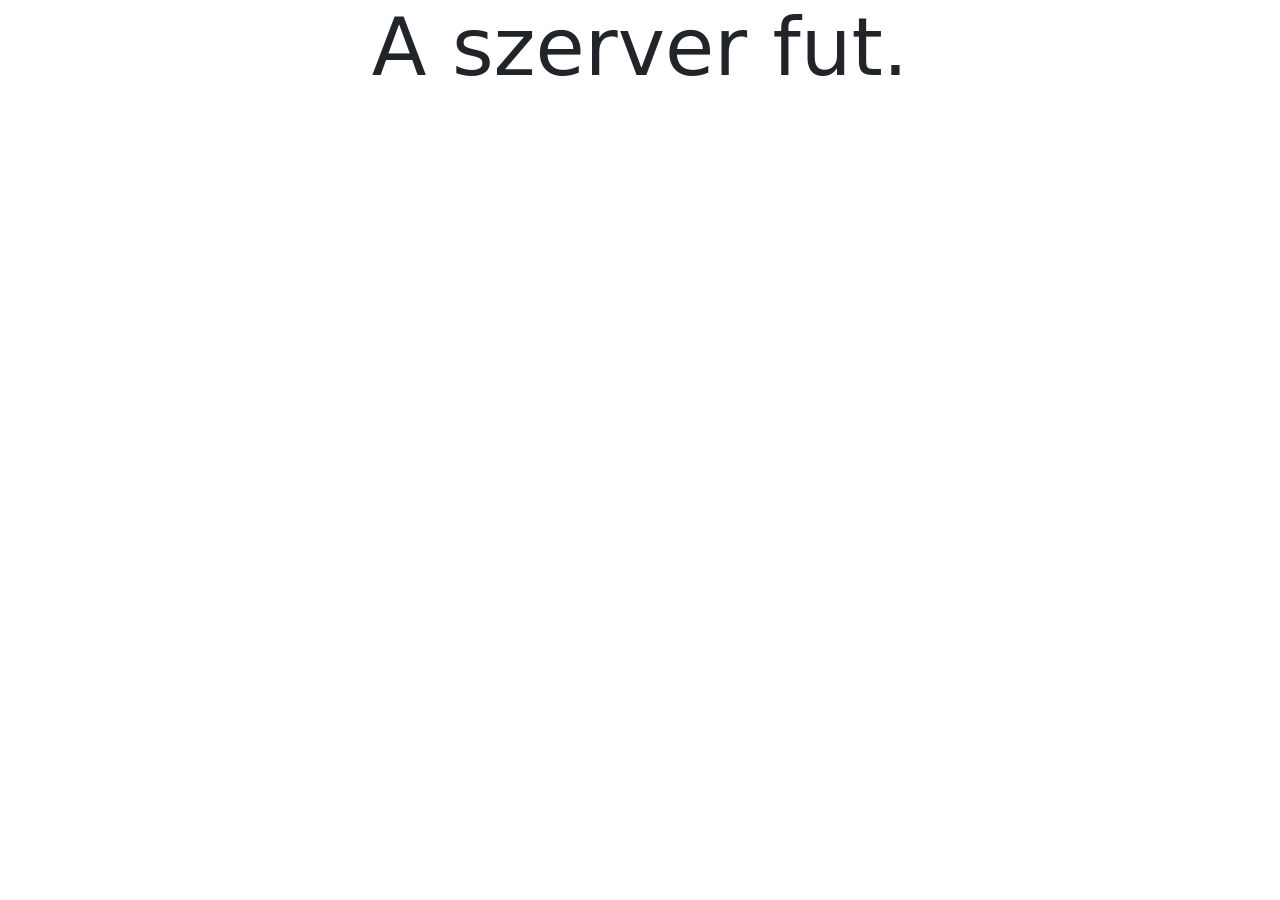
==== frontend/html/index.html @ c82831df "Initial commit" ====
<!DOCTYPE html>
<html lang="hu">
    <head>
        <meta charset="UTF-8" />
        <meta name="viewport" content="width=device-width, initial-scale=1.0" />
        <title>Főoldal</title>
        <!--!Bootstrap-->
        <link rel="stylesheet" href="../bootstrap/css/bootstrap.min.css" />
        <!--?Popper: dropdowns, popovers, tooltips-->
        <script src="../bootstrap/js/popper.min.js"></script>
        <script src="../bootstrap/js/bootstrap.min.js"></script>
        <!--!CSS-->
        <link rel="stylesheet" href="../css/index.css" />
        <!--!JavaScript-->
        <script src="../javascript/index.js"></script>
    </head>
    <body>
        <div class="container-fluid">
            <div class="row text-center">
                <h1 class="display-1">A szerver fut.</h1>
            </div>
        </div>
    </body>
</html>
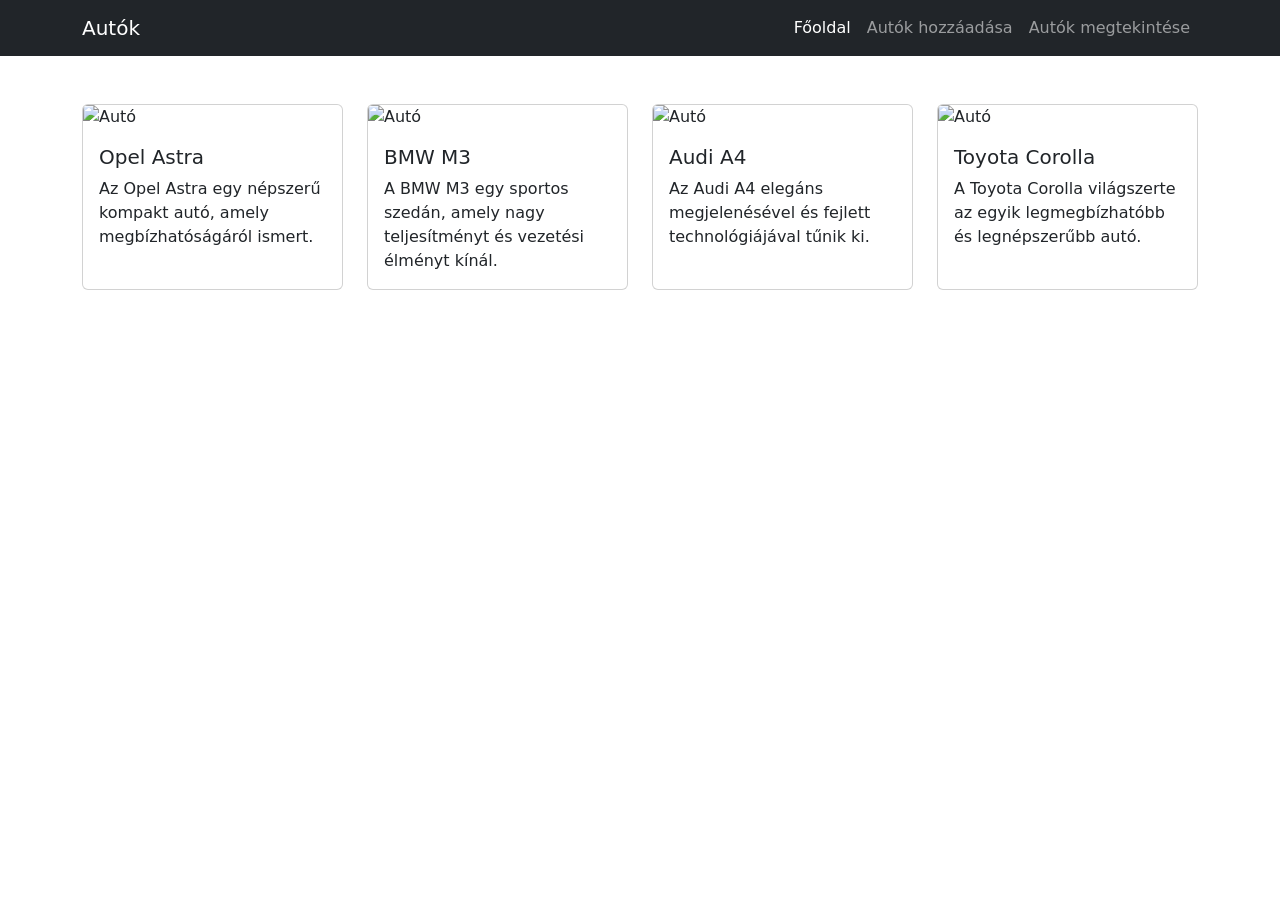
==== commit d691301f: "fgjfghfdgj" ====
--- a/frontend/html/index.html
+++ b/frontend/html/index.html
@@ -15,10 +15,106 @@
         <script src="../javascript/index.js"></script>
     </head>
     <body>
-        <div class="container-fluid">
-            <div class="row text-center">
-                <h1 class="display-1">A szerver fut.</h1>
+        <nav class="navbar navbar-expand-lg navbar-dark bg-dark">
+            <div class="container">
+                <a class="navbar-brand" href="#">Autók</a>
+                <button
+                    class="navbar-toggler"
+                    type="button"
+                    data-bs-toggle="collapse"
+                    data-bs-target="#navbarNav"
+                >
+                    <span class="navbar-toggler-icon"></span>
+                </button>
+
+                <div class="collapse navbar-collapse" id="navbarNav">
+                    <ul class="navbar-nav ms-auto">
+                        <li class="nav-item">
+                            <a class="nav-link active" href="#">Főoldal</a>
+                        </li>
+                        <li class="nav-item">
+                            <a class="nav-link" href="/hozzaadas">Autók hozzáadása</a>
+                        </li>
+                        <li class="nav-item">
+                            <a class="nav-link" href="/megtekintes">Autók megtekintése</a>
+                        </li>
+                    </ul>
+                </div>
+            </div>
+        </nav>
+
+        <div class="container mt-5">
+            <div class="row g-4">
+                <div class="col-md-6 col-lg-3">
+                    <div class="card h-100">
+                        <img
+                            src="https://via.placeholder.com/300x200"
+                            class="card-img-top"
+                            alt="Autó"
+                        />
+                        <div class="card-body">
+                            <h5 class="card-title">Opel Astra</h5>
+                            <p class="card-text">
+                                Az Opel Astra egy népszerű kompakt autó, amely megbízhatóságáról
+                                ismert.
+                            </p>
+                        </div>
+                    </div>
+                </div>
+
+                <div class="col-md-6 col-lg-3">
+                    <div class="card h-100">
+                        <img
+                            src="https://via.placeholder.com/300x200"
+                            class="card-img-top"
+                            alt="Autó"
+                        />
+                        <div class="card-body">
+                            <h5 class="card-title">BMW M3</h5>
+                            <p class="card-text">
+                                A BMW M3 egy sportos szedán, amely nagy teljesítményt és vezetési
+                                élményt kínál.
+                            </p>
+                        </div>
+                    </div>
+                </div>
+
+                <div class="col-md-6 col-lg-3">
+                    <div class="card h-100">
+                        <img
+                            src="https://via.placeholder.com/300x200"
+                            class="card-img-top"
+                            alt="Autó"
+                        />
+                        <div class="card-body">
+                            <h5 class="card-title">Audi A4</h5>
+                            <p class="card-text">
+                                Az Audi A4 elegáns megjelenésével és fejlett technológiájával tűnik
+                                ki.
+                            </p>
+                        </div>
+                    </div>
+                </div>
+
+                <div class="col-md-6 col-lg-3">
+                    <div class="card h-100">
+                        <img
+                            src="https://via.placeholder.com/300x200"
+                            class="card-img-top"
+                            alt="Autó"
+                        />
+                        <div class="card-body">
+                            <h5 class="card-title">Toyota Corolla</h5>
+                            <p class="card-text">
+                                A Toyota Corolla világszerte az egyik legmegbízhatóbb és
+                                legnépszerűbb autó.
+                            </p>
+                        </div>
+                    </div>
+                </div>
             </div>
         </div>
+
+        <script src="/frontend/bootstrap/js/bootstrap.bundle.min.js"></script>
     </body>
 </html>
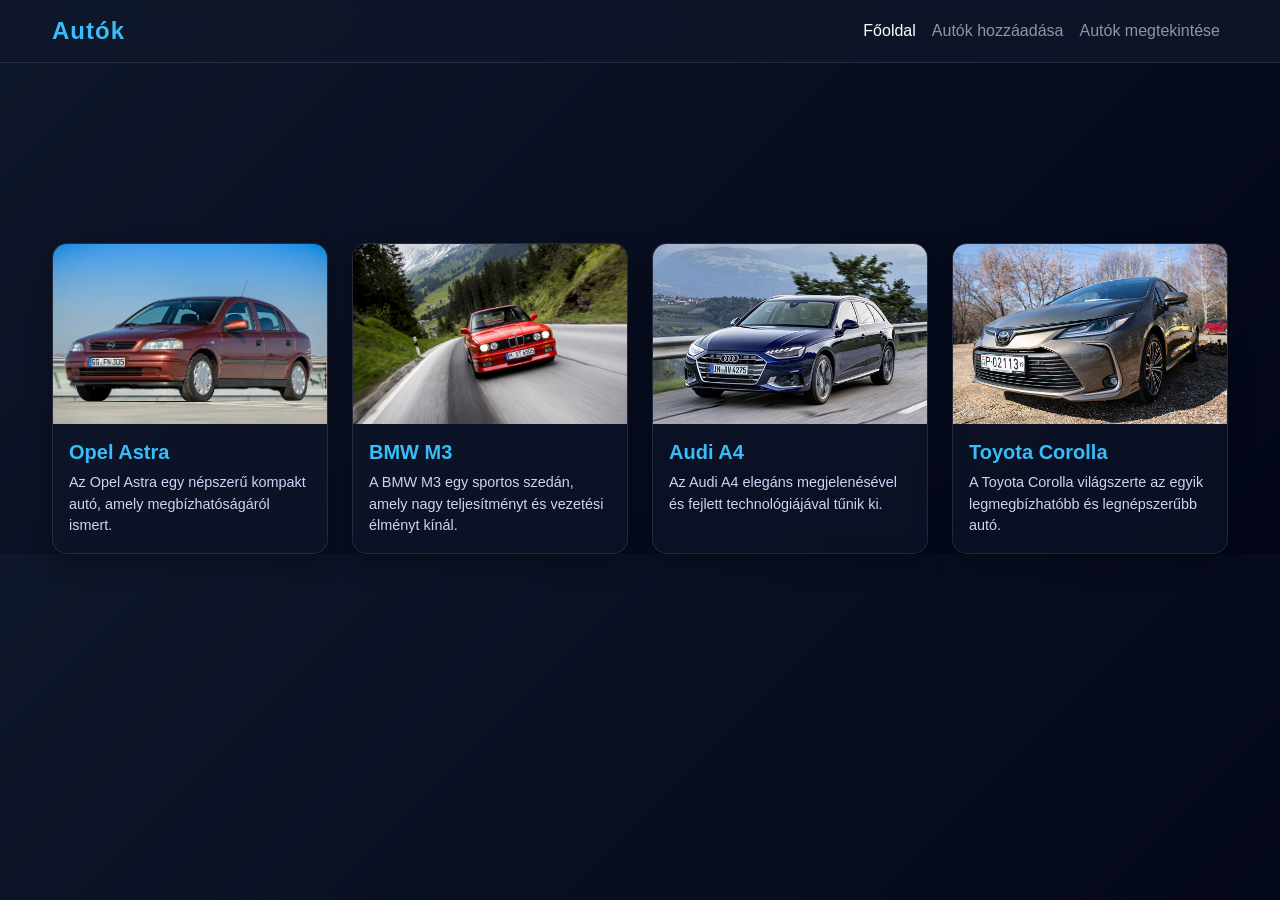
==== commit 8917e6f2: "sfhsfggasdgsfdgsfdhsfd" ====
--- a/frontend/html/index.html
+++ b/frontend/html/index.html
@@ -1,4 +1,4 @@
-<!DOCTYPE html>
+<!doctype html>
 <html lang="hu">
     <head>
         <meta charset="UTF-8" />
@@ -43,12 +43,12 @@
             </div>
         </nav>
 
-        <div class="container mt-5">
+        <div class="container mt-5" id="cardContainer">
             <div class="row g-4">
                 <div class="col-md-6 col-lg-3">
                     <div class="card h-100">
                         <img
-                            src="https://via.placeholder.com/300x200"
+                            src="../images/2146393-7u9j3x467v-whr.png"
                             class="card-img-top"
                             alt="Autó"
                         />
@@ -65,7 +65,7 @@
                 <div class="col-md-6 col-lg-3">
                     <div class="card h-100">
                         <img
-                            src="https://via.placeholder.com/300x200"
+                            src="../images/bmw-m3-e30-stage-02-16x9.png"
                             class="card-img-top"
                             alt="Autó"
                         />
@@ -82,7 +82,7 @@
                 <div class="col-md-6 col-lg-3">
                     <div class="card h-100">
                         <img
-                            src="https://via.placeholder.com/300x200"
+                            src="../images/audi-a4-avant-combi-arak-meretek-uj-hasznalt-auto-arlista.png"
                             class="card-img-top"
                             alt="Autó"
                         />
@@ -98,11 +98,7 @@
 
                 <div class="col-md-6 col-lg-3">
                     <div class="card h-100">
-                        <img
-                            src="https://via.placeholder.com/300x200"
-                            class="card-img-top"
-                            alt="Autó"
-                        />
+                        <img src="../images/dsc00460_kicsi.png" class="card-img-top" alt="Autó" />
                         <div class="card-body">
                             <h5 class="card-title">Toyota Corolla</h5>
                             <p class="card-text">
--- a/frontend/css/index.css
+++ b/frontend/css/index.css
@@ -0,0 +1,119 @@
+body {
+    background: linear-gradient(135deg, #0f172a, #020617);
+    color: #e5e7eb;
+    font-family: 'Segoe UI', Tahoma, Geneva, Verdana, sans-serif;
+}
+
+.navbar {
+    background: rgba(15, 23, 42, 0.8) !important;
+    backdrop-filter: blur(10px);
+    border-bottom: 1px solid rgba(255, 255, 255, 0.1);
+}
+
+.navbar-brand {
+    font-weight: bold;
+    font-size: 1.5rem;
+    letter-spacing: 1px;
+    color: #38bdf8 !important;
+    transition: 0.3s;
+}
+
+.navbar-brand:hover {
+    color: #0ea5e9 !important;
+}
+
+.nav-link {
+    position: relative;
+    transition: 0.3s;
+}
+
+.nav-link:hover {
+    color: #38bdf8 !important;
+}
+
+.nav-link::after {
+    content: '';
+    position: absolute;
+    left: 0;
+    bottom: 0;
+    width: 0%;
+    height: 2px;
+    background: #38bdf8;
+    transition: 0.3s;
+}
+
+.nav-link:hover::after {
+    width: 100%;
+}
+
+.card {
+    background: rgba(15, 23, 42, 0.6);
+    border: 1px solid rgba(255, 255, 255, 0.1);
+    border-radius: 15px;
+    overflow: hidden;
+    backdrop-filter: blur(12px);
+    transition: all 0.4s ease;
+    box-shadow: 0 10px 25px rgba(0, 0, 0, 0.3);
+}
+
+.card:hover {
+    transform: translateY(-10px) scale(1.02);
+    box-shadow: 0 20px 40px rgba(56, 189, 248, 0.2);
+}
+
+.card-img-top {
+    height: 180px;
+    object-fit: cover;
+    transition: 0.4s;
+}
+
+.card:hover .card-img-top {
+    transform: scale(1.1);
+}
+
+.card-title {
+    font-weight: bold;
+    color: #38bdf8;
+}
+
+.card-text {
+    font-size: 0.9rem;
+    color: #cbd5f5;
+}
+
+.container {
+    max-width: 1200px;
+}
+
+#cardContainer {
+    margin-top: 20vh !important;
+}
+
+.card {
+    animation: fadeInUp 0.8s ease forwards;
+    opacity: 0;
+}
+
+.card:nth-child(1) {
+    animation-delay: 0.1s;
+}
+.card:nth-child(2) {
+    animation-delay: 0.2s;
+}
+.card:nth-child(3) {
+    animation-delay: 0.3s;
+}
+.card:nth-child(4) {
+    animation-delay: 0.4s;
+}
+
+@keyframes fadeInUp {
+    from {
+        transform: translateY(20px);
+        opacity: 0;
+    }
+    to {
+        transform: translateY(0);
+        opacity: 1;
+    }
+}
